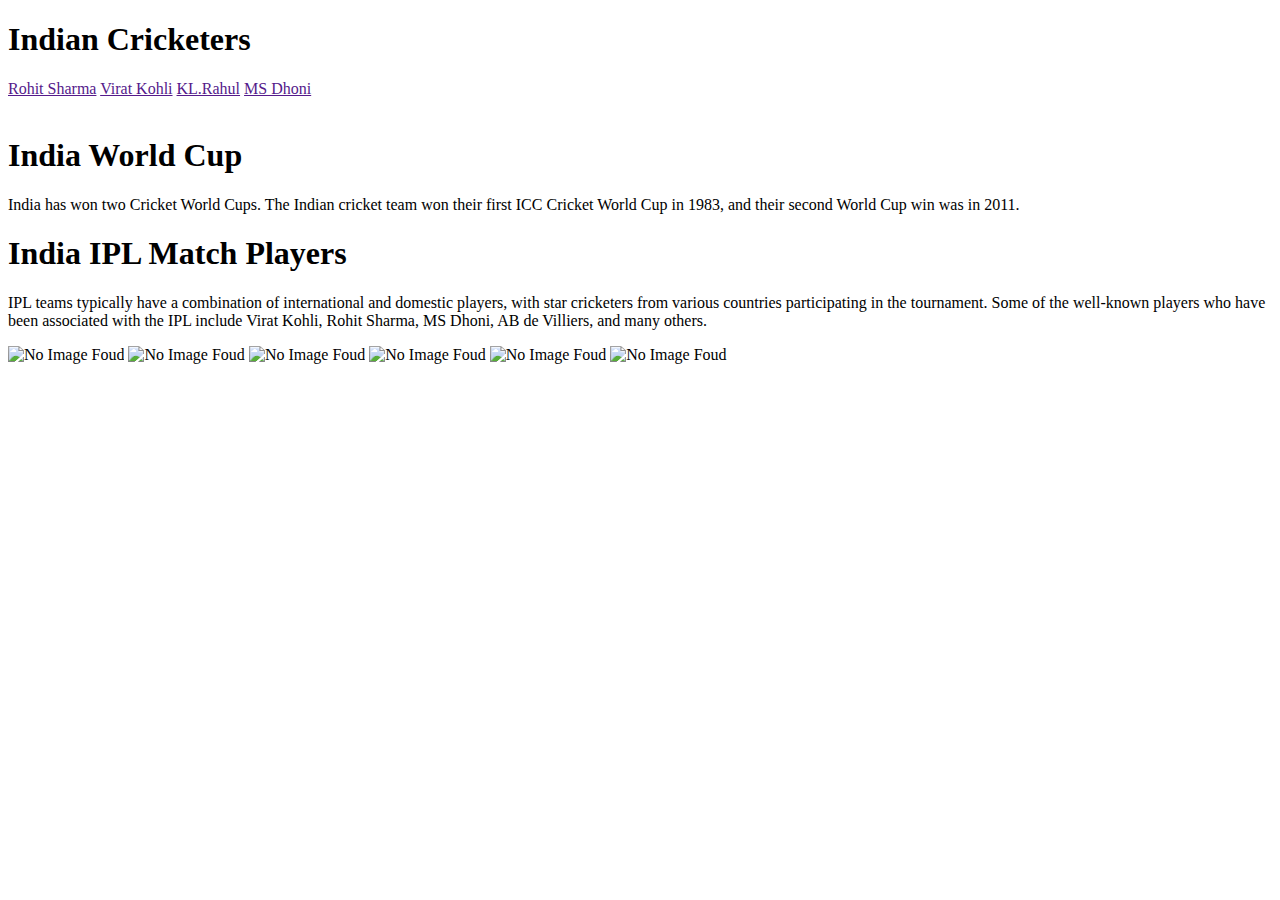
==== index.html @ 3346ecb4 "Update index.html" ====
<!DOCTYPE html>

<head>
    <title>Cricket</title>
    <link rel="stylesheet" href="style.css">
</head>

<body>
    <header>
        <h1>Indian Cricketers</h1>
        <div class="li">
            <a href="">Rohit Sharma</a>
            <a href="">Virat Kohli</a>
            <a href="">KL.Rahul</a>
            <a href="">MS Dhoni</a>
        </div>
    </header>
    <section class="bgimage">
        <div>
            <img src="../images/cricket.jpg" alt="">
            <p></p>
        </div>
    </section>

    <div class="worldcup">
        <h1>India World Cup</h1>
        <p>India has won two Cricket World Cups. The Indian cricket team won their first ICC Cricket World Cup in 1983,
            and their second World Cup win was in 2011. </p>
    </div>
    <div class="iplmatch">
        <h1>India IPL Match Players</h1>
        <p>IPL teams typically have a combination of international and domestic players, with star cricketers from
            various countries participating in the tournament. Some of the well-known players who have been associated
            with the IPL include Virat Kohli, Rohit Sharma, MS Dhoni, AB de Villiers, and many others. </p>
    </div>

    <div class="players">
        <img src="../images/virat.jpeg" alt="No Image Foud">
        <img src="../images/dhoni.jpeg" alt="No Image Foud">
        <img src="../images/yuvrajsingh.jpeg" alt="No Image Foud">
        <img src="../images/sachin.jpeg" alt="No Image Foud">
        <img src="../images/rohitsharma.jpeg" alt="No Image Foud">
        <img src="../images/jadeja.jpeg" alt="No Image Foud">
    </div>
</body>

</html>
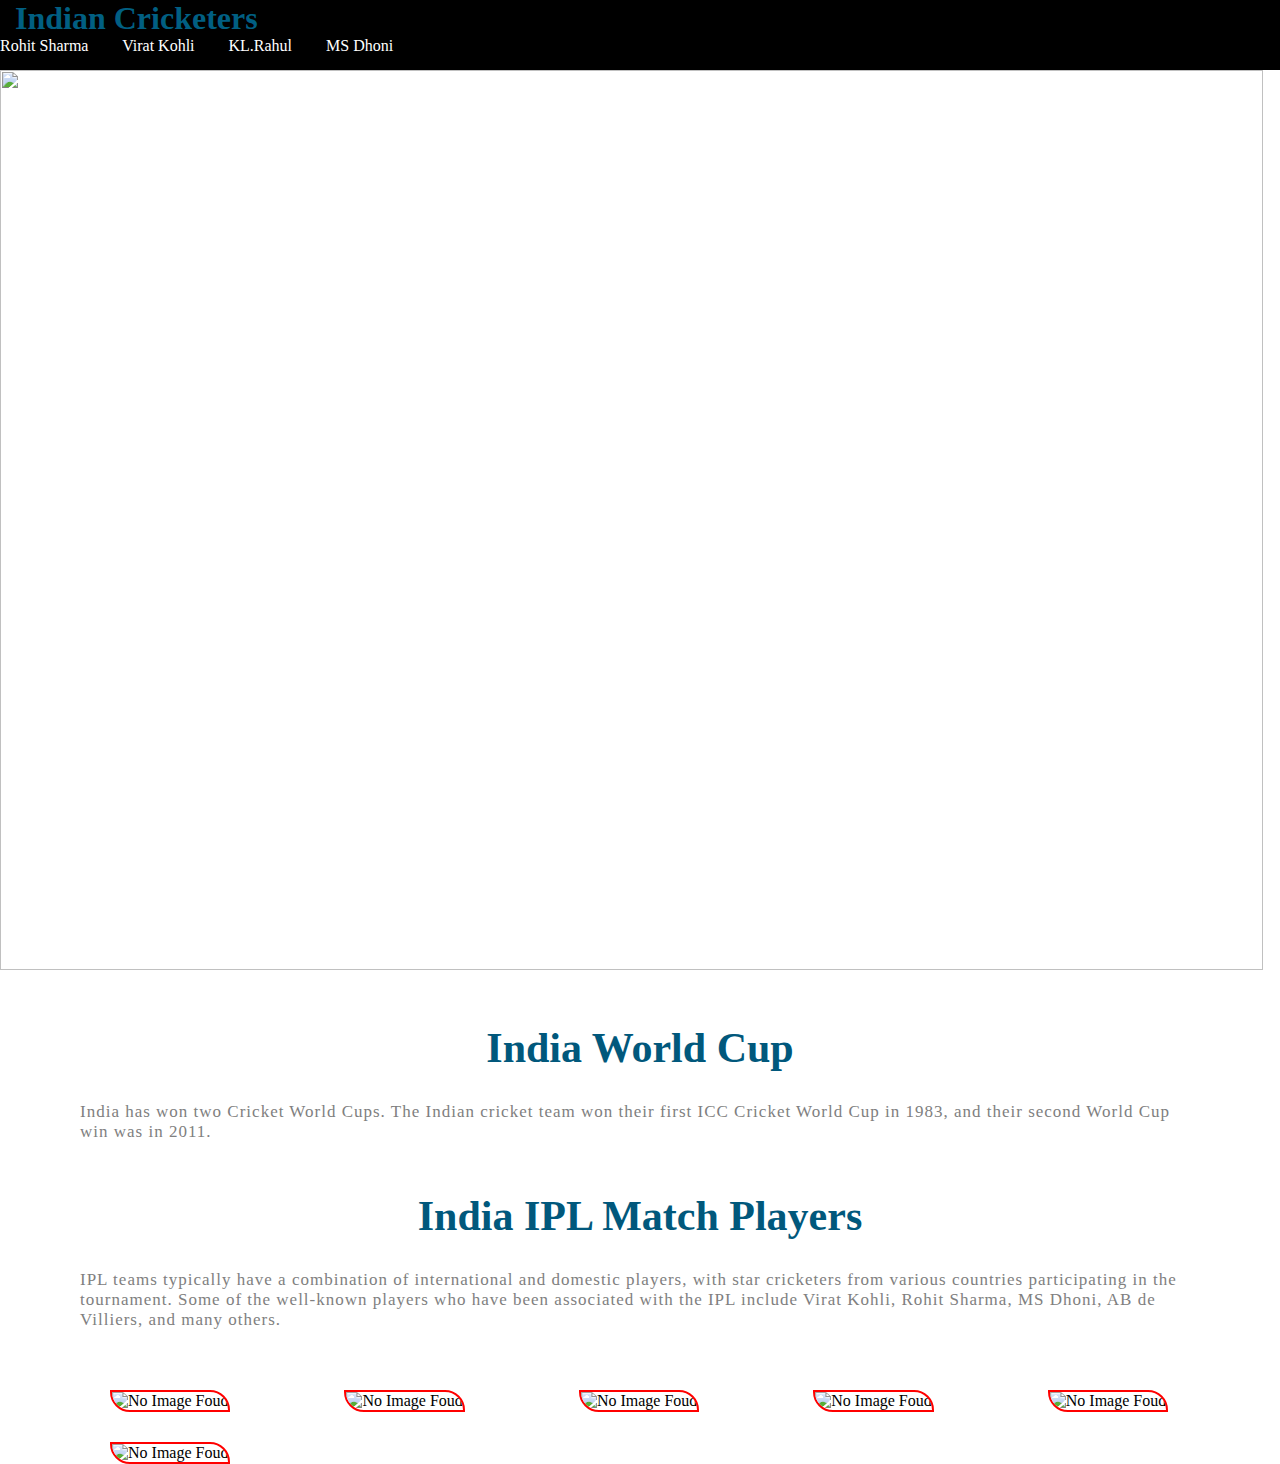
==== commit d898172c: "Update index.html" ====
--- a/index.html
+++ b/index.html
@@ -2,7 +2,121 @@
 
 <head>
     <title>Cricket</title>
-    <link rel="stylesheet" href="style.css">
+    <style>
+        * {
+    margin: 0px;
+}
+
+header {
+    displaay: flex;
+    background-color: black;
+    height: 70px;
+    align-items: center;
+    justify-content: space-between;
+    /* background: linear-gradient(blue,green,orange); */
+    background-color: black;
+}
+
+header>h1 {
+    margin-left: 15px;
+    color: rgb(1, 95, 130);
+}
+
+header>.li>a {
+    margin-right: 30px;
+    text-decoration: none;
+    color: white;
+}
+
+.bgimage>div>img {
+    height: 100vh;
+    width: 1263px;
+}
+
+.bgimage>div>p {
+    position: absolute;
+    margin-top: 10px;
+}
+
+.worldcup>h1 {
+    font-size: 42px;
+    text-align: center;
+    margin-top: 50px;
+    color: rgb(1, 88, 124);
+}
+
+.worldcup>p {
+    margin: 30px 80px;
+    font-size: 17px;
+    letter-spacing: 1px;
+    color: grey;
+}
+
+.iplmatch>h1 {
+    font-size: 42px;
+    text-align: center;
+    margin-top: 50px;
+    color: rgb(1, 88, 124);
+}
+
+.iplmatch>p {
+    margin: 30px 80px;
+    font-size: 17px;
+    letter-spacing: 1px;
+    color: grey;
+}
+
+
+.players>img {
+    margin-top: 30px;
+    margin-left: 110px;
+    border: 2px solid red;
+    border-radius: 0 20px 0 20px;
+    height: 250px;
+    width: 250px;
+}
+
+@media (min-width:0px) and (max-width:1000px) {
+    header {
+        height: 190px;
+    }
+
+    header>h1 {
+        color: red;
+        font-size: 55px;
+        letter-spacing: 5px;
+    }
+
+    .bgimage>div>img {
+        height: 1690px;
+        width: 979px;
+    }
+
+    .worldcup>h1 {
+        font-size: 57px;
+    }
+
+    .iplmatch>h1 {
+        font-size: 57px;
+    }
+
+    .worldcup>p {
+        text-align: justify;
+    }
+
+    .iplmatch>p {
+        text-align: justify;
+    }
+
+    .players>img {
+        width: 700px;
+        height: 900px;
+        border: 5px solid red;
+        border-radius: 0 40px 0 40px;
+        /* margin-left: 240px; */
+    }
+}
+    </style>
 </head>
 
 <body>
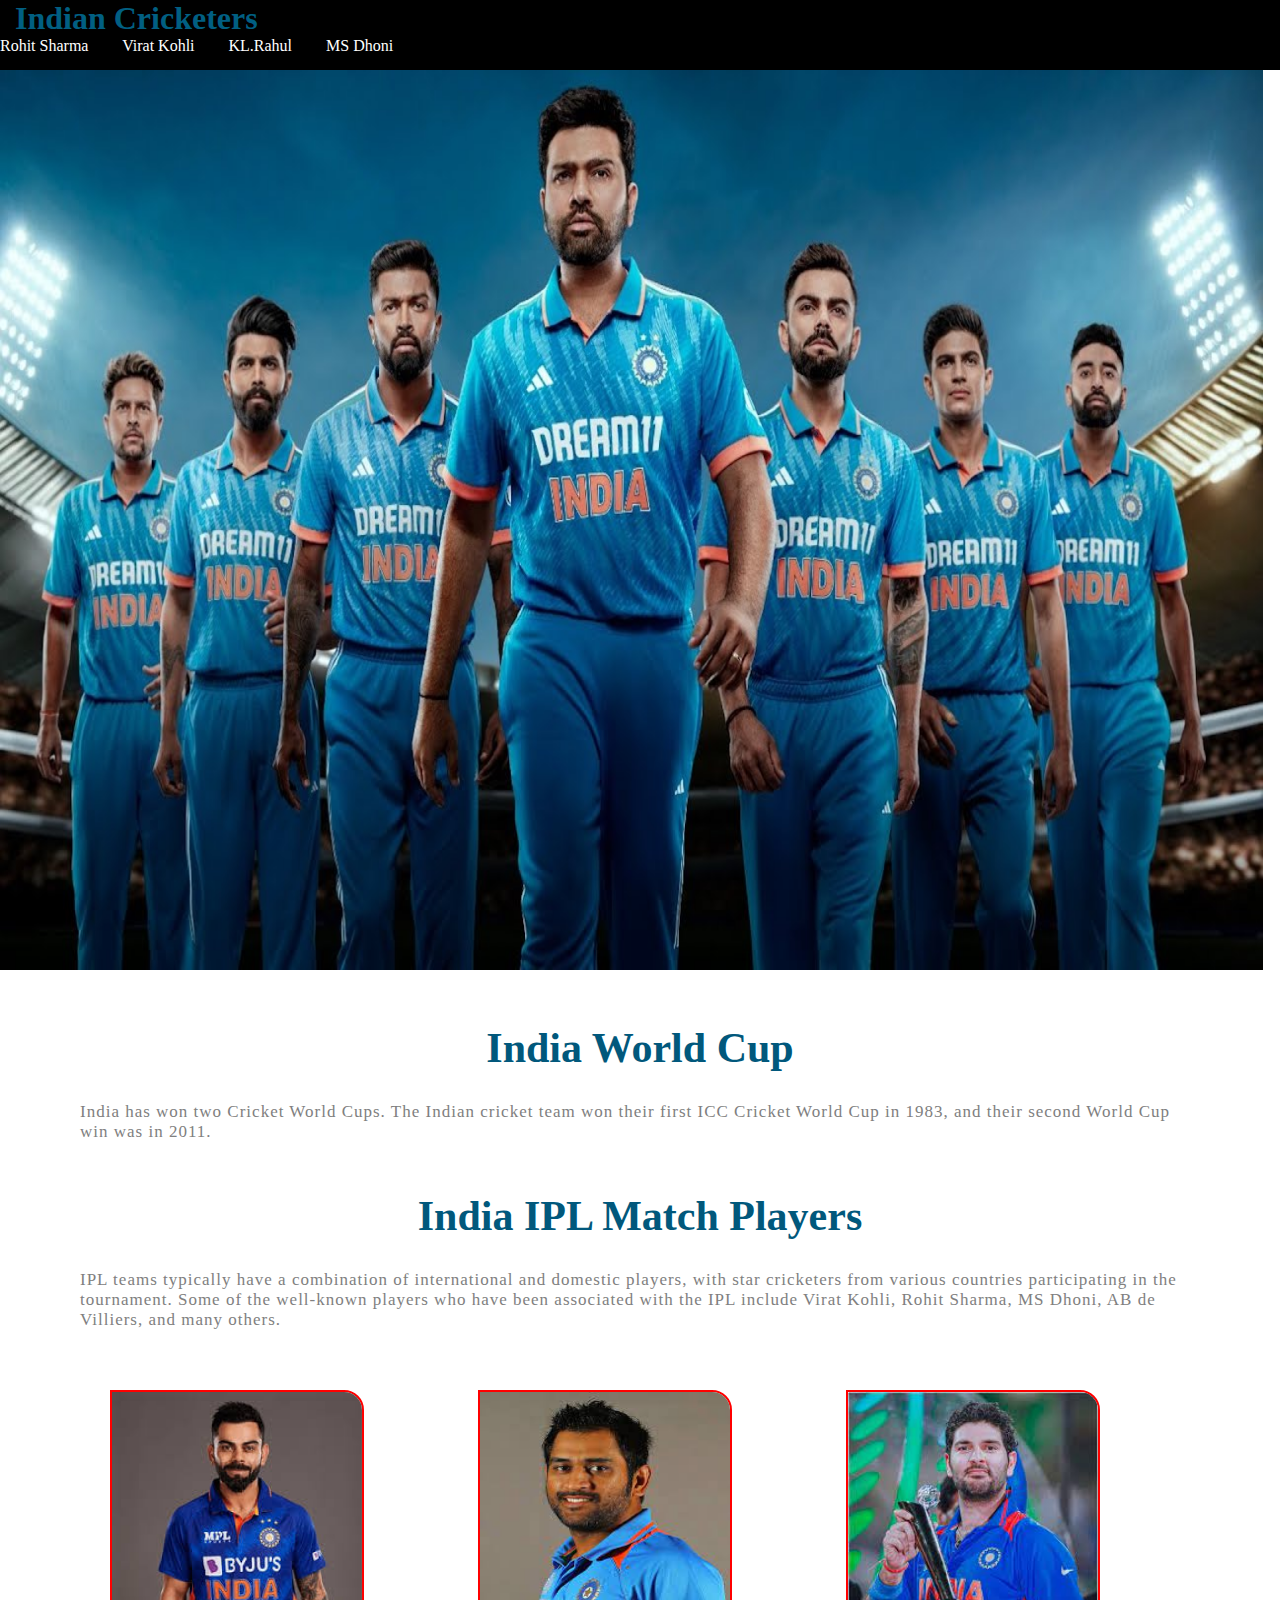
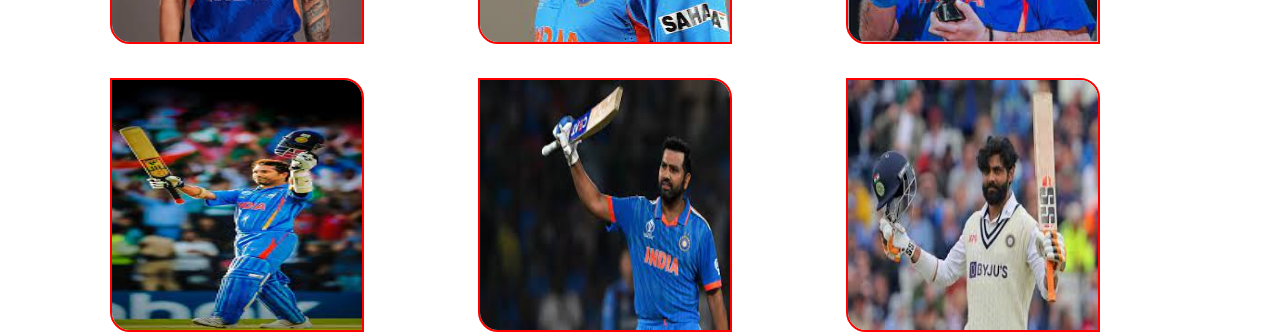
==== commit 07e90769: "Update index.html" ====
--- a/index.html
+++ b/index.html
@@ -131,7 +131,7 @@
     </header>
     <section class="bgimage">
         <div>
-            <img src="../images/cricket.jpg" alt="">
+            <img src="cricket.jpg" alt="">
             <p></p>
         </div>
     </section>
@@ -149,12 +149,12 @@
     </div>
 
     <div class="players">
-        <img src="../images/virat.jpeg" alt="No Image Foud">
-        <img src="../images/dhoni.jpeg" alt="No Image Foud">
-        <img src="../images/yuvrajsingh.jpeg" alt="No Image Foud">
-        <img src="../images/sachin.jpeg" alt="No Image Foud">
-        <img src="../images/rohitsharma.jpeg" alt="No Image Foud">
-        <img src="../images/jadeja.jpeg" alt="No Image Foud">
+        <img src="virat.jpeg" alt="No Image Foud">
+        <img src="dhoni.jpeg" alt="No Image Foud">
+        <img src="yuvrajsingh.jpeg" alt="No Image Foud">
+        <img src="sachin.jpeg" alt="No Image Foud">
+        <img src="rohitsharma.jpeg" alt="No Image Foud">
+        <img src="jadeja.jpeg" alt="No Image Foud">
     </div>
 </body>
 
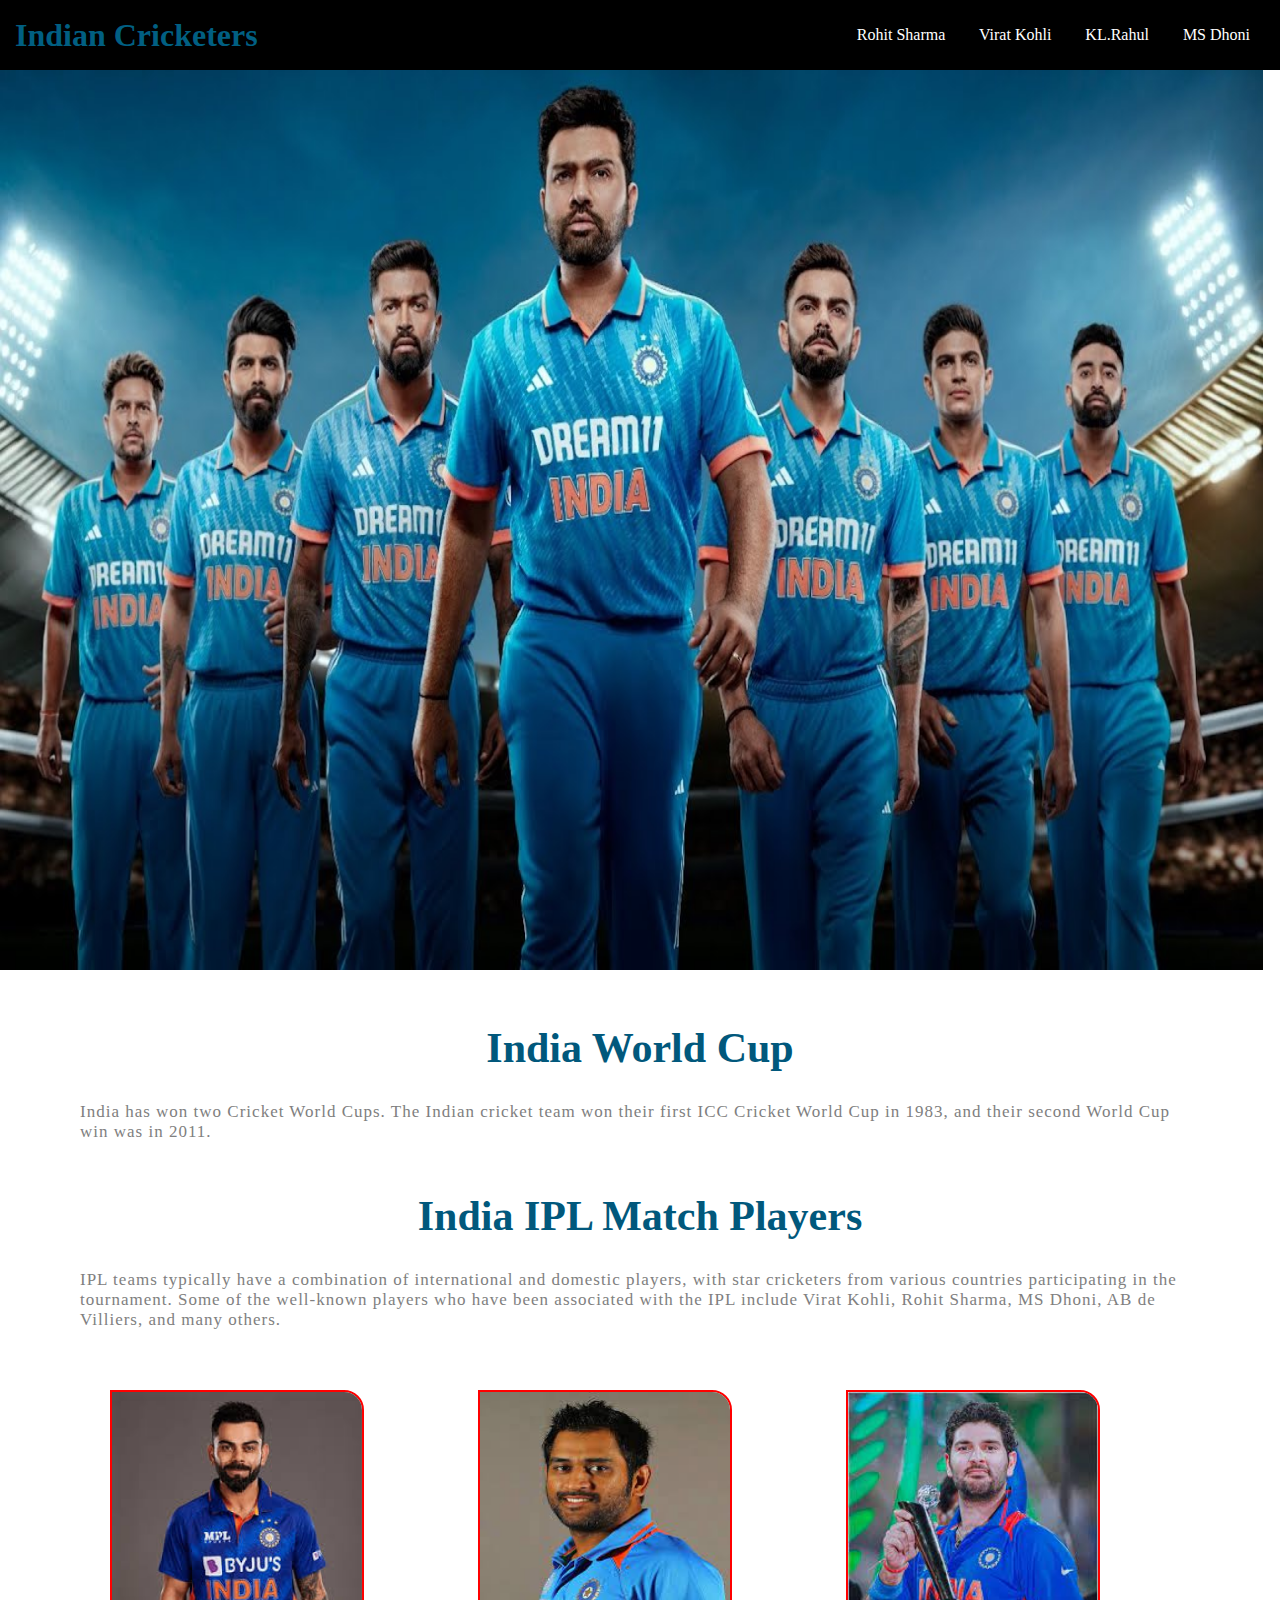
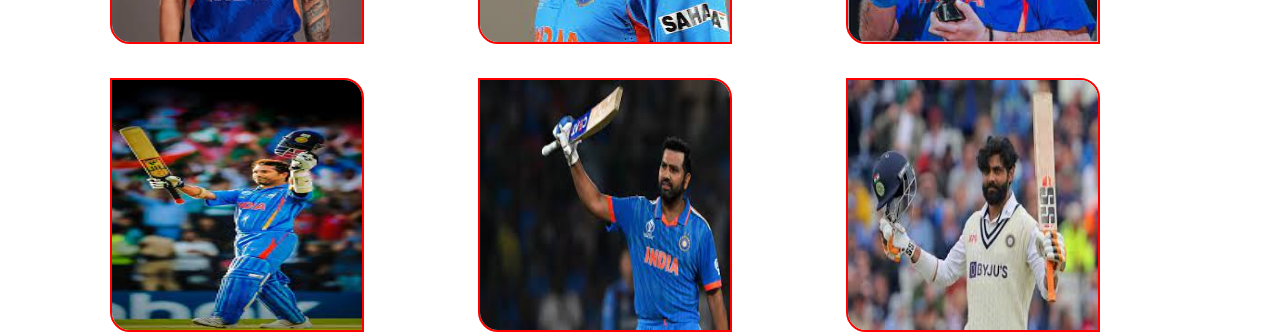
==== commit eed42de6: "Add files via upload" ====
--- a/index.html
+++ b/index.html
@@ -2,13 +2,13 @@
 
 <head>
     <title>Cricket</title>
-    <style>
-        * {
+   <style>
+    * {
     margin: 0px;
 }
 
 header {
-    displaay: flex;
+    display: flex;
     background-color: black;
     height: 70px;
     align-items: center;
@@ -116,7 +116,8 @@
         /* margin-left: 240px; */
     }
 }
-    </style>
+   </style>
+
 </head>
 
 <body>
@@ -158,4 +159,4 @@
     </div>
 </body>
 
-</html>
+</html>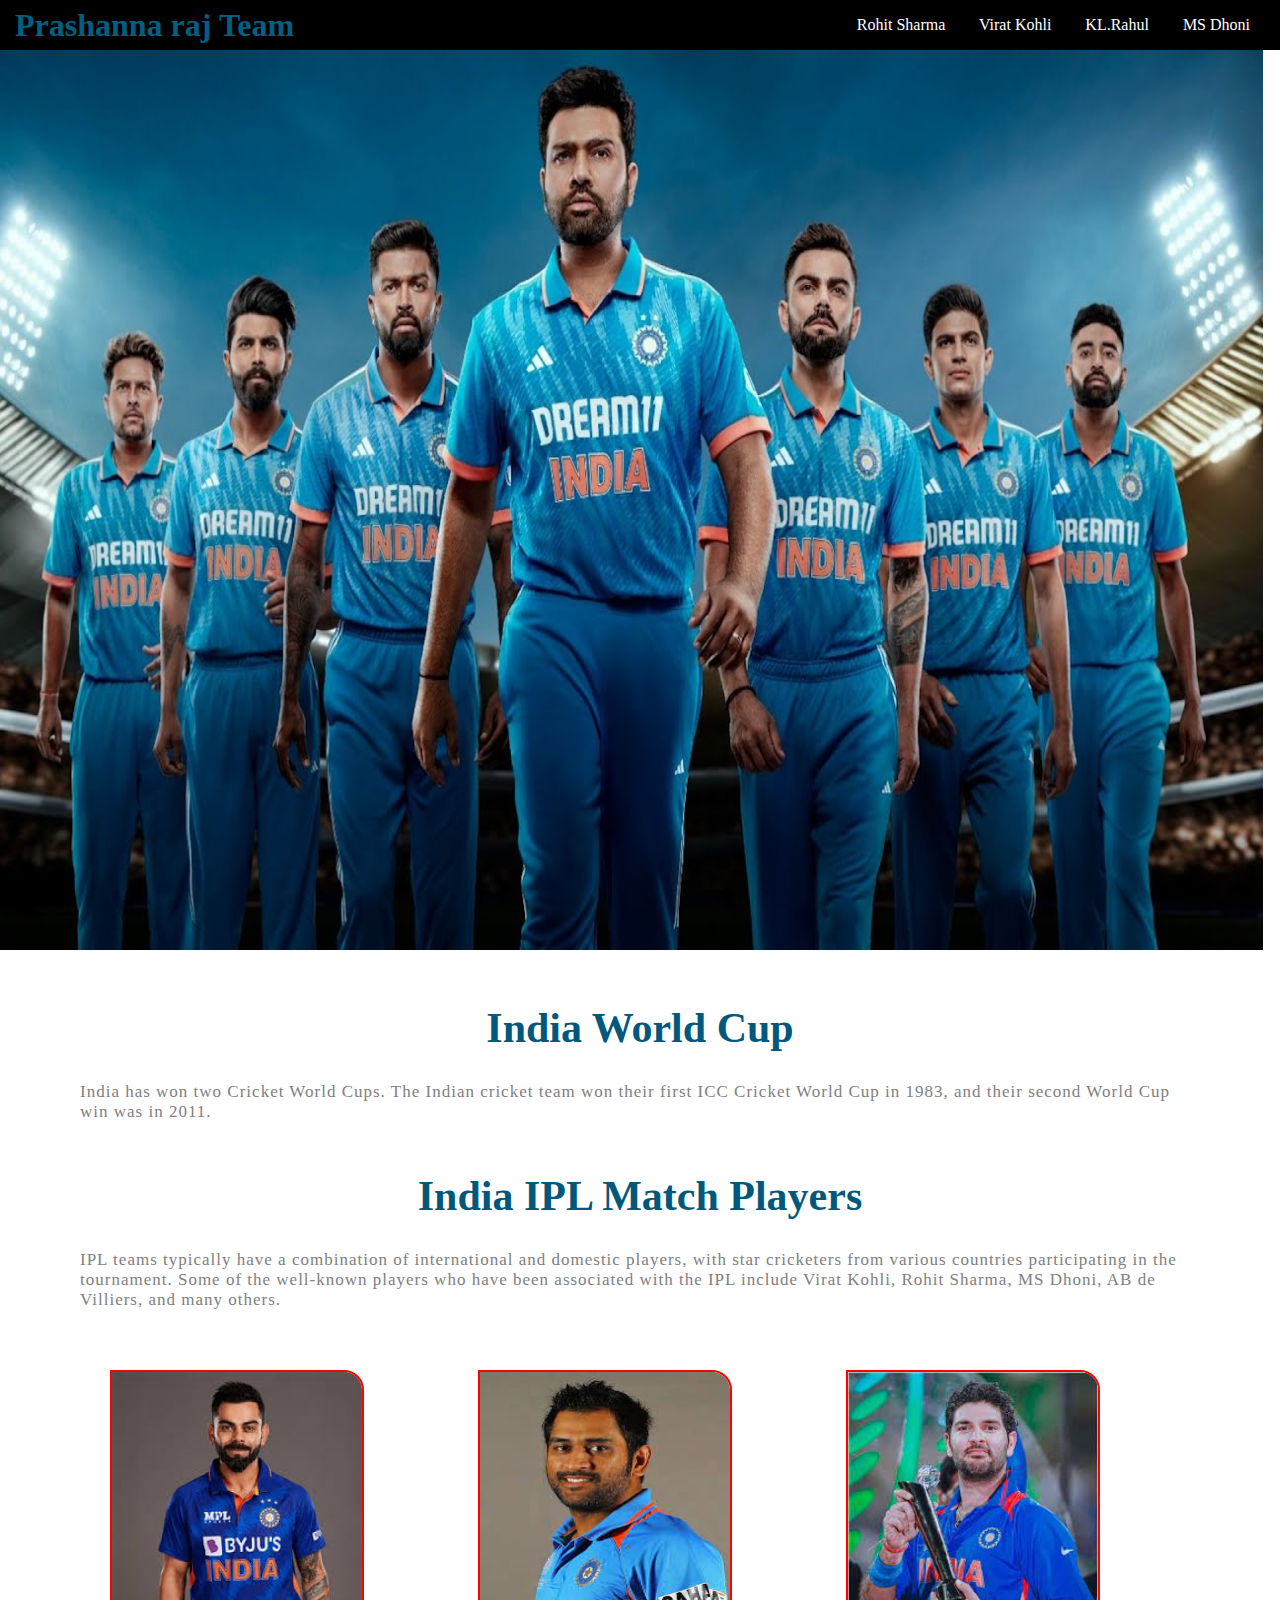
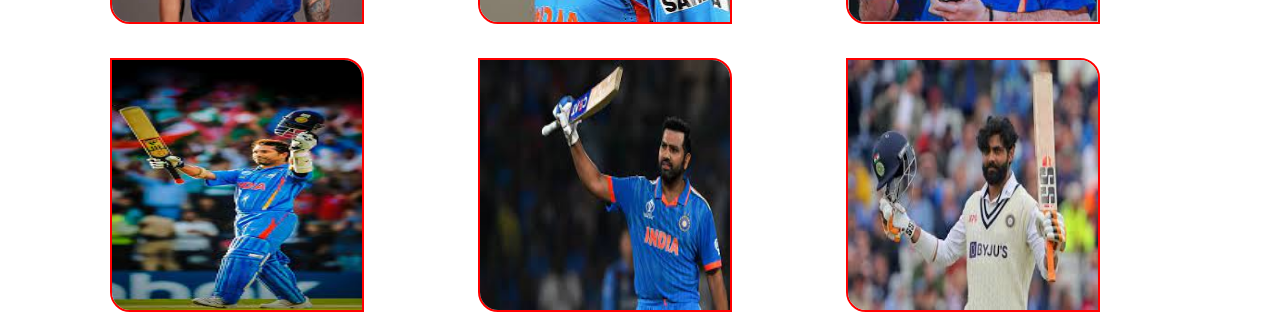
==== commit a1fd49e3: "Update index.html" ====
--- a/index.html
+++ b/index.html
@@ -10,7 +10,7 @@
 header {
     display: flex;
     background-color: black;
-    height: 70px;
+    height: 50px;
     align-items: center;
     justify-content: space-between;
     /* background: linear-gradient(blue,green,orange); */
@@ -122,7 +122,7 @@
 
 <body>
     <header>
-        <h1>Indian Cricketers</h1>
+        <h1>Prashanna raj Team</h1>
         <div class="li">
             <a href="">Rohit Sharma</a>
             <a href="">Virat Kohli</a>
@@ -159,4 +159,4 @@
     </div>
 </body>
 
-</html>+</html>
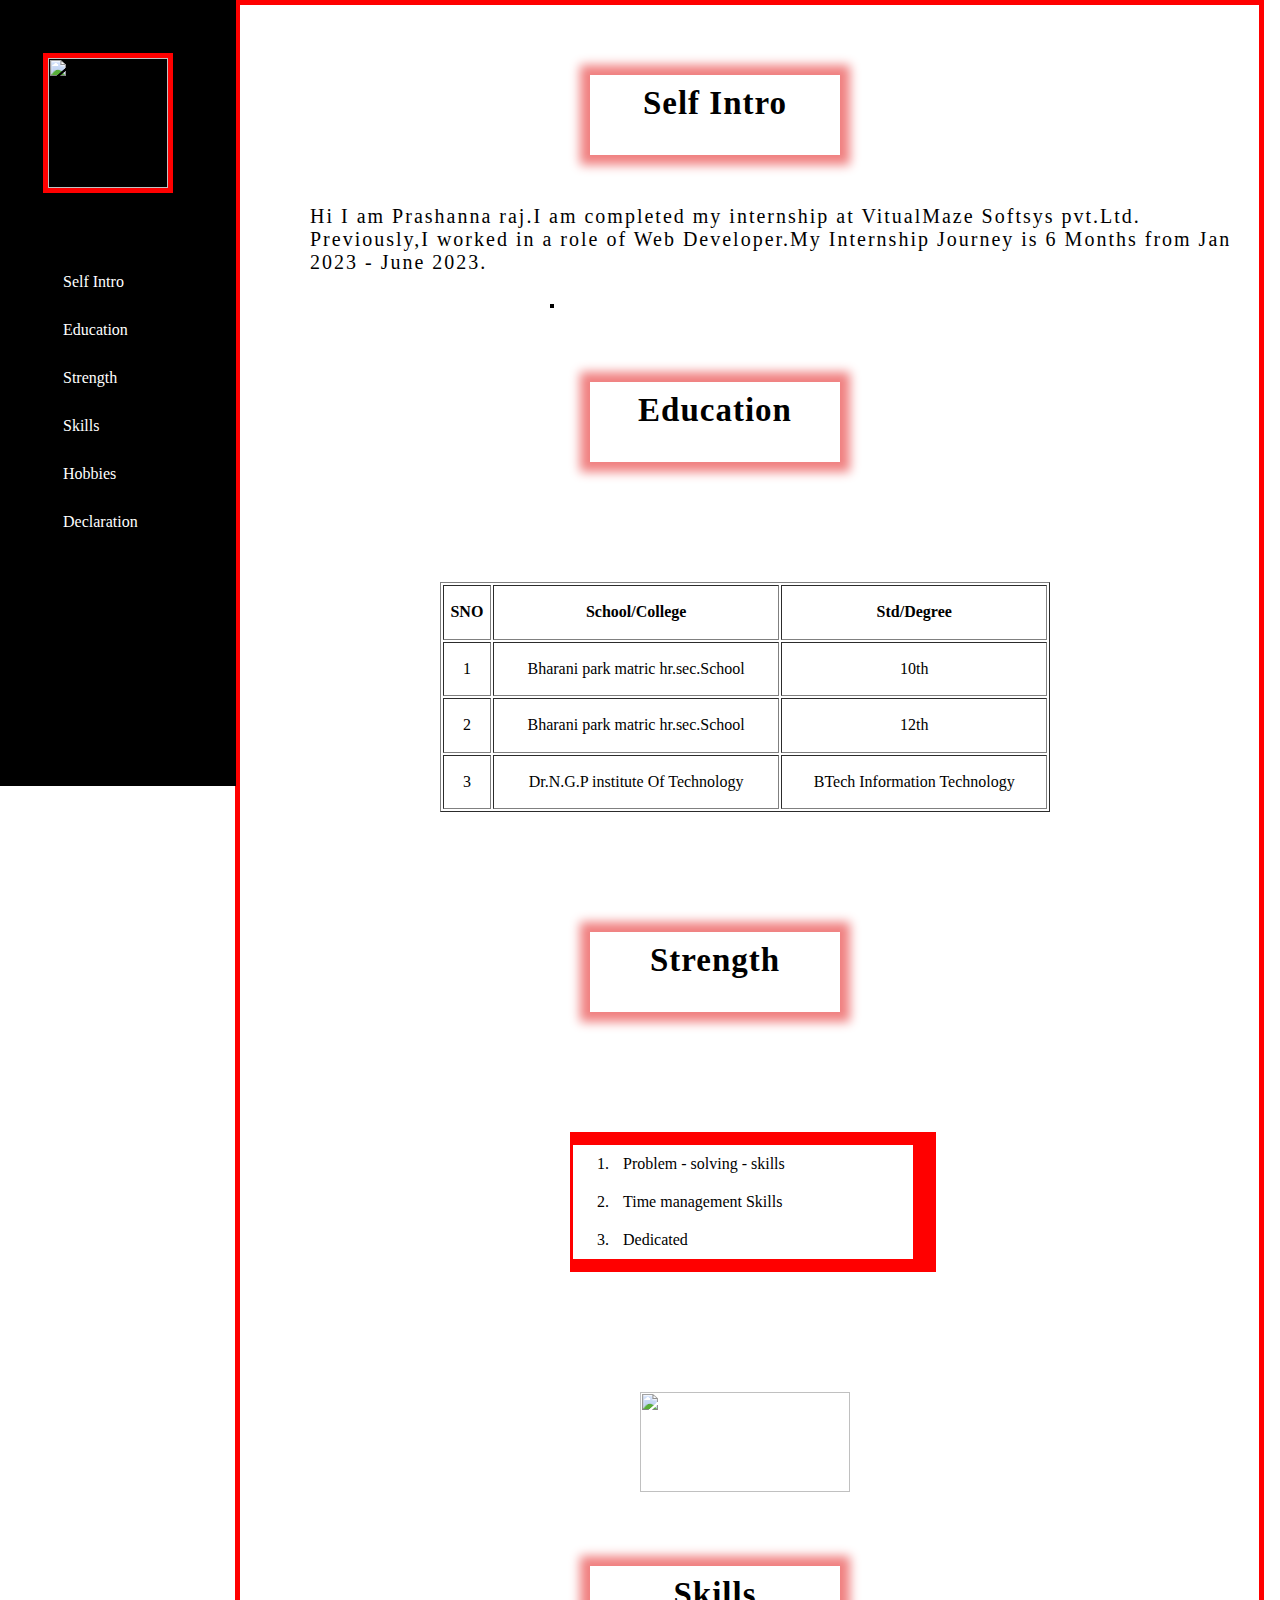
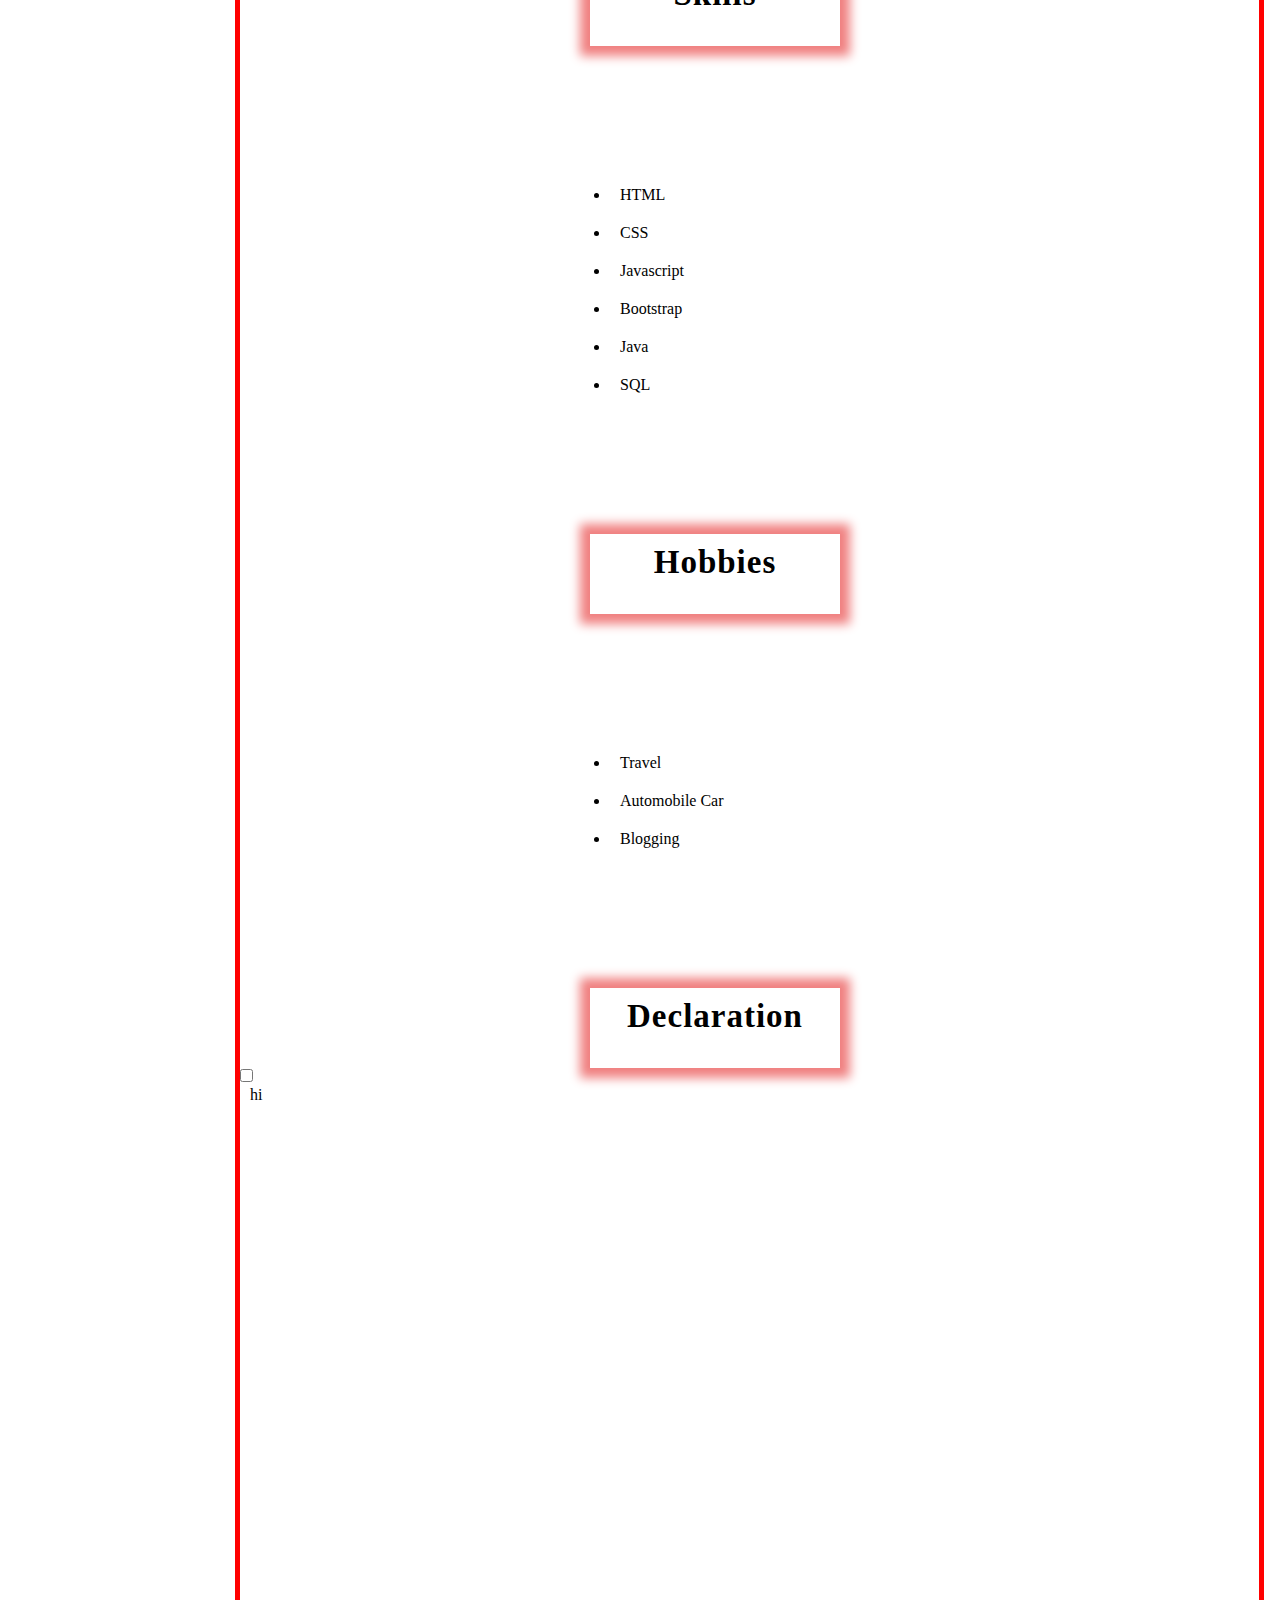
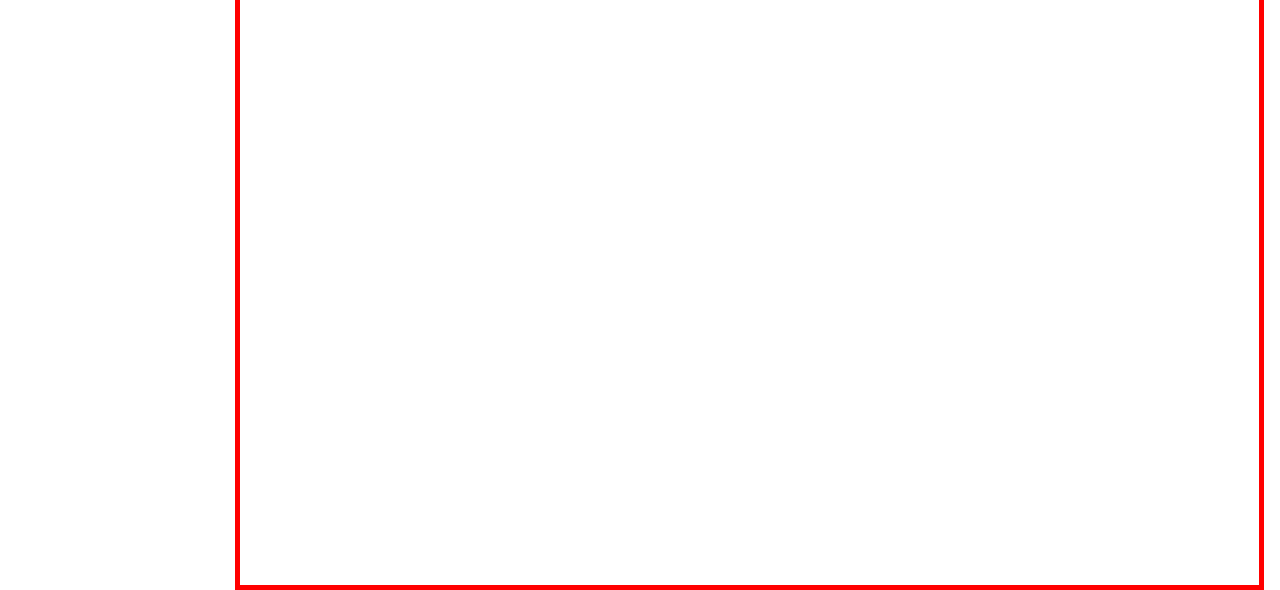
==== commit 7dc3ba82: "Update and rename Assignment11.html to index.html" ====
--- a/index.html
+++ b/index.html
@@ -1,161 +1,209 @@
 <!DOCTYPE html>
 
 <head>
-    <title>Cricket</title>
-   <style>
-    * {
-    margin: 0px;
-}
-
-header {
-    display: flex;
-    background-color: black;
-    height: 50px;
-    align-items: center;
-    justify-content: space-between;
-    /* background: linear-gradient(blue,green,orange); */
-    background-color: black;
-}
-
-header>h1 {
-    margin-left: 15px;
-    color: rgb(1, 95, 130);
-}
-
-header>.li>a {
-    margin-right: 30px;
-    text-decoration: none;
-    color: white;
-}
-
-.bgimage>div>img {
-    height: 100vh;
-    width: 1263px;
-}
-
-.bgimage>div>p {
-    position: absolute;
-    margin-top: 10px;
-}
-
-.worldcup>h1 {
-    font-size: 42px;
-    text-align: center;
-    margin-top: 50px;
-    color: rgb(1, 88, 124);
-}
-
-.worldcup>p {
-    margin: 30px 80px;
-    font-size: 17px;
-    letter-spacing: 1px;
-    color: grey;
-}
-
-.iplmatch>h1 {
-    font-size: 42px;
-    text-align: center;
-    margin-top: 50px;
-    color: rgb(1, 88, 124);
-}
-
-.iplmatch>p {
-    margin: 30px 80px;
-    font-size: 17px;
-    letter-spacing: 1px;
-    color: grey;
-}
-
-
-.players>img {
-    margin-top: 30px;
-    margin-left: 110px;
-    border: 2px solid red;
-    border-radius: 0 20px 0 20px;
-    height: 250px;
-    width: 250px;
-}
-
-@media (min-width:0px) and (max-width:1000px) {
-    header {
-        height: 190px;
-    }
-
-    header>h1 {
-        color: red;
-        font-size: 55px;
-        letter-spacing: 5px;
-    }
-
-    .bgimage>div>img {
-        height: 1690px;
-        width: 979px;
-    }
-
-    .worldcup>h1 {
-        font-size: 57px;
-    }
-
-    .iplmatch>h1 {
-        font-size: 57px;
-    }
-
-    .worldcup>p {
-        text-align: justify;
-    }
-
-    .iplmatch>p {
-        text-align: justify;
-    }
-
-    .players>img {
-        width: 700px;
-        height: 900px;
-        border: 5px solid red;
-        border-radius: 0 40px 0 40px;
-        /* margin-left: 240px; */
-    }
-}
-   </style>
-
+    <title>Resume</title>
+    <style>
+        * {
+            margin: 0px;
+        }
+
+        html {
+            scroll-behavior: smooth;
+        }
+
+        .left {
+            float: left;
+            border: 3px solid black;
+            height: 780px;
+            width: 230px;
+            position: fixed;
+            background-color: black;
+        }
+
+        .image>img {
+            width: 120px;
+            height: 130px;
+            margin: 50px 40px;
+            border: 5px solid red;
+        }
+
+        .links>a {
+            display: block;
+            margin: 30px 60px;
+            text-decoration: none;
+            color: white;
+        }
+
+        .right {
+            border: 5px solid red;
+            margin-left: 235px;
+            height: 3780px;
+            width: 1019px;
+        }
+
+        h1 {
+            font-size: 33px;
+            margin-top: 70px;
+            margin-left: 350px;
+            /* border: 2px soild red; */
+            box-shadow: 0 0 10px 10px lightcoral;
+            padding-top: 10px;
+            width: 250px;
+            height: 70px;
+            text-align: center;
+            letter-spacing: 1px;
+        }
+
+        #self-intro>img {
+            margin-top: 30px;
+            margin-left: 310px;
+            width: 400px;
+            border: 2px solid black;
+        }
+
+        #self-intro>p {
+            margin-top: 50px;
+            margin-left: 70px;
+            letter-spacing: 2px;
+            font-size: 20px;
+        }
+
+        table {
+            margin: 120px 200px;
+            width: 610px;
+            height: 230px;
+            text-align: center;
+        }
+
+        #strength>ol {
+            margin: 130px 330px;
+            width: 300px;
+            border: 3px solid red;
+            box-shadow: 10px 0 0 10px red;
+        }
+
+        #strength>ol>li {
+            padding: 10px;
+        }
+
+        #strength>img {
+            width: 210px;
+            height: 100px;
+            margin-left: 400px;
+        }
+
+        #skills>ul {
+            margin: 130px 330px;
+            width: 300px;
+            /* border: 3px solid red; */
+            /* box-shadow: 10px 0 0 10px red; */
+        }
+
+        #skills>ul>li {
+            padding: 10px;
+        }
+
+        #hobbies>ul {
+            margin: 130px 330px;
+            width: 300px;
+        }
+
+        #hobbies>ul>li {
+            padding: 10px;
+        }
+
+        #declaration>input[type="checkbox"] {
+            position: relative;
+        }
+
+        #declaration>p {
+            margin-left: 10px;
+        }
+    </style>
 </head>
 
 <body>
-    <header>
-        <h1>Prashanna raj Team</h1>
-        <div class="li">
-            <a href="">Rohit Sharma</a>
-            <a href="">Virat Kohli</a>
-            <a href="">KL.Rahul</a>
-            <a href="">MS Dhoni</a>
+    <div class="left">
+        <div class="image">
+            <img src="../../images/car.jpg" alt="">
         </div>
-    </header>
-    <section class="bgimage">
-        <div>
-            <img src="cricket.jpg" alt="">
-            <p></p>
+        <div class="links">
+            <a href="#self-intro">Self Intro</a>
+            <a href="#education">Education</a>
+            <a href="#strength">Strength</a>
+            <a href="#skills">Skills</a>
+            <a href="#hobbies">Hobbies</a>
+            <a href="#declaration">Declaration</a>
         </div>
-    </section>
-
-    <div class="worldcup">
-        <h1>India World Cup</h1>
-        <p>India has won two Cricket World Cups. The Indian cricket team won their first ICC Cricket World Cup in 1983,
-            and their second World Cup win was in 2011. </p>
     </div>
-    <div class="iplmatch">
-        <h1>India IPL Match Players</h1>
-        <p>IPL teams typically have a combination of international and domestic players, with star cricketers from
-            various countries participating in the tournament. Some of the well-known players who have been associated
-            with the IPL include Virat Kohli, Rohit Sharma, MS Dhoni, AB de Villiers, and many others. </p>
-    </div>
-
-    <div class="players">
-        <img src="virat.jpeg" alt="No Image Foud">
-        <img src="dhoni.jpeg" alt="No Image Foud">
-        <img src="yuvrajsingh.jpeg" alt="No Image Foud">
-        <img src="sachin.jpeg" alt="No Image Foud">
-        <img src="rohitsharma.jpeg" alt="No Image Foud">
-        <img src="jadeja.jpeg" alt="No Image Foud">
+    <div class="right">
+        <section id="self-intro">
+            <h1>Self Intro</h1>
+            <p>Hi I am Prashanna raj.I am completed my internship at VitualMaze Softsys pvt.Ltd. Previously,I worked in
+                a role of Web Developer.My Internship Journey is 6 Months from Jan 2023 - June 2023.</p>
+            <img src="../../images/selfintro.jpeg" alt="">
+        </section>
+        <section id="education">
+            <h1>Education</h1>
+            <table border="1">
+                <tr>
+                    <th>SNO</th>
+                    <th>School/College</th>
+                    <th>Std/Degree</th>
+                </tr>
+                <tr>
+                    <td>1</td>
+                    <td>Bharani park matric hr.sec.School</td>
+                    <td>10th</td>
+                </tr>
+                <tr>
+                    <td>2</td>
+                    <td>Bharani park matric hr.sec.School</td>
+                    <td>12th</td>
+                </tr>
+                <tr>
+                    <td>3</td>
+                    <td>Dr.N.G.P institute Of Technology</td>
+                    <td>BTech Information Technology</td>
+                </tr>
+            </table>
+            <!-- <img src="../../images/education.png" alt=""> -->
+        </section>
+        <section id="strength">
+            <h1>Strength</h1>
+            <ol>
+                <li>Problem - solving - skills</li>
+                <li>Time management Skills</li>
+                <li>Dedicated</li>
+            </ol>
+            <img src="../../images/strength.jpg" alt="">
+        </section>
+        <section id="skills">
+
+            <h1>Skills</h1>
+            <ul>
+                <li>HTML</li>
+                <li>CSS</li>
+                <li>Javascript</li>
+                <li>Bootstrap</li>
+                <li>Java</li>
+                <li>SQL</li>
+            </ul>
+        </section>
+        <section id="hobbies">
+            <h1>Hobbies</h1>
+            <ul>
+                <li>Travel</li>
+                <li>Automobile Car</li>
+                <li>Blogging</li>
+            </ul>
+
+        </section>
+        <section id="declaration">
+            <h1>Declaration</h1>
+            <input type="checkbox">
+            <p>hi</p>
+        </section>
     </div>
 </body>
 
